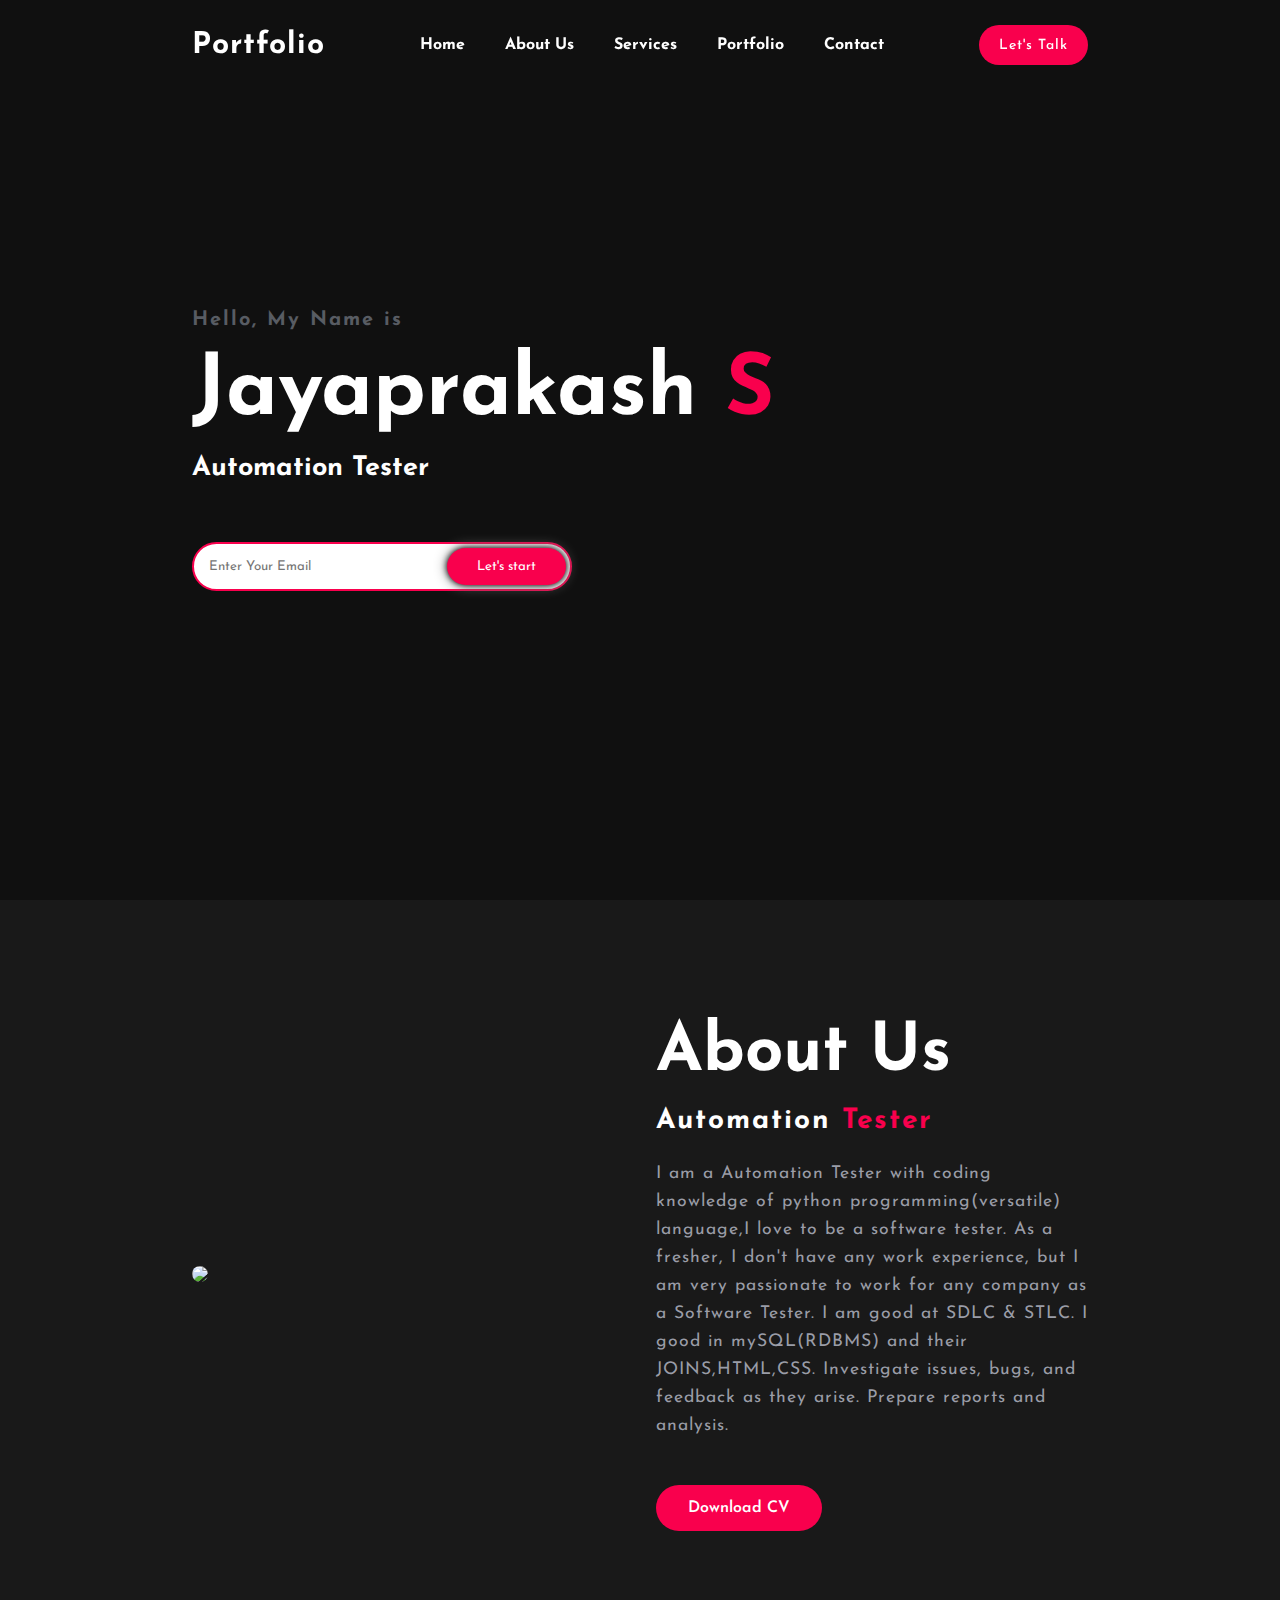
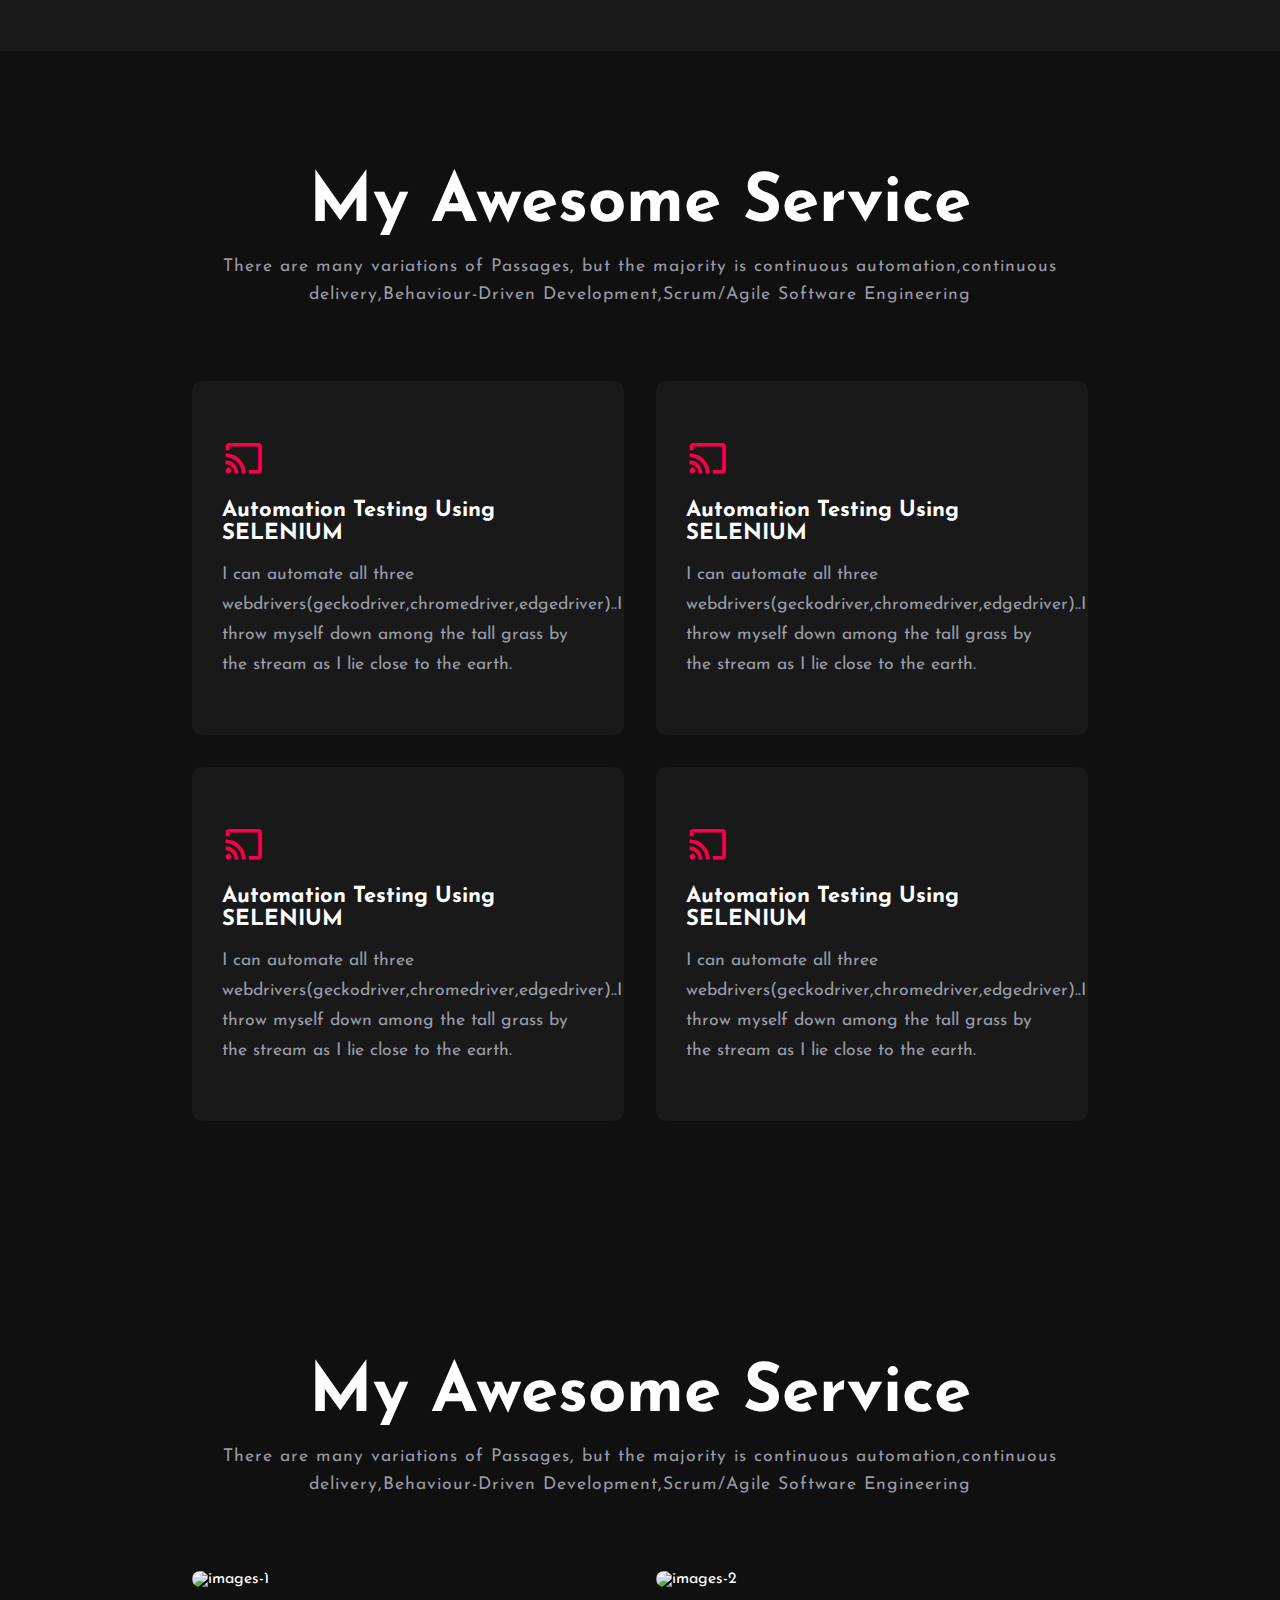
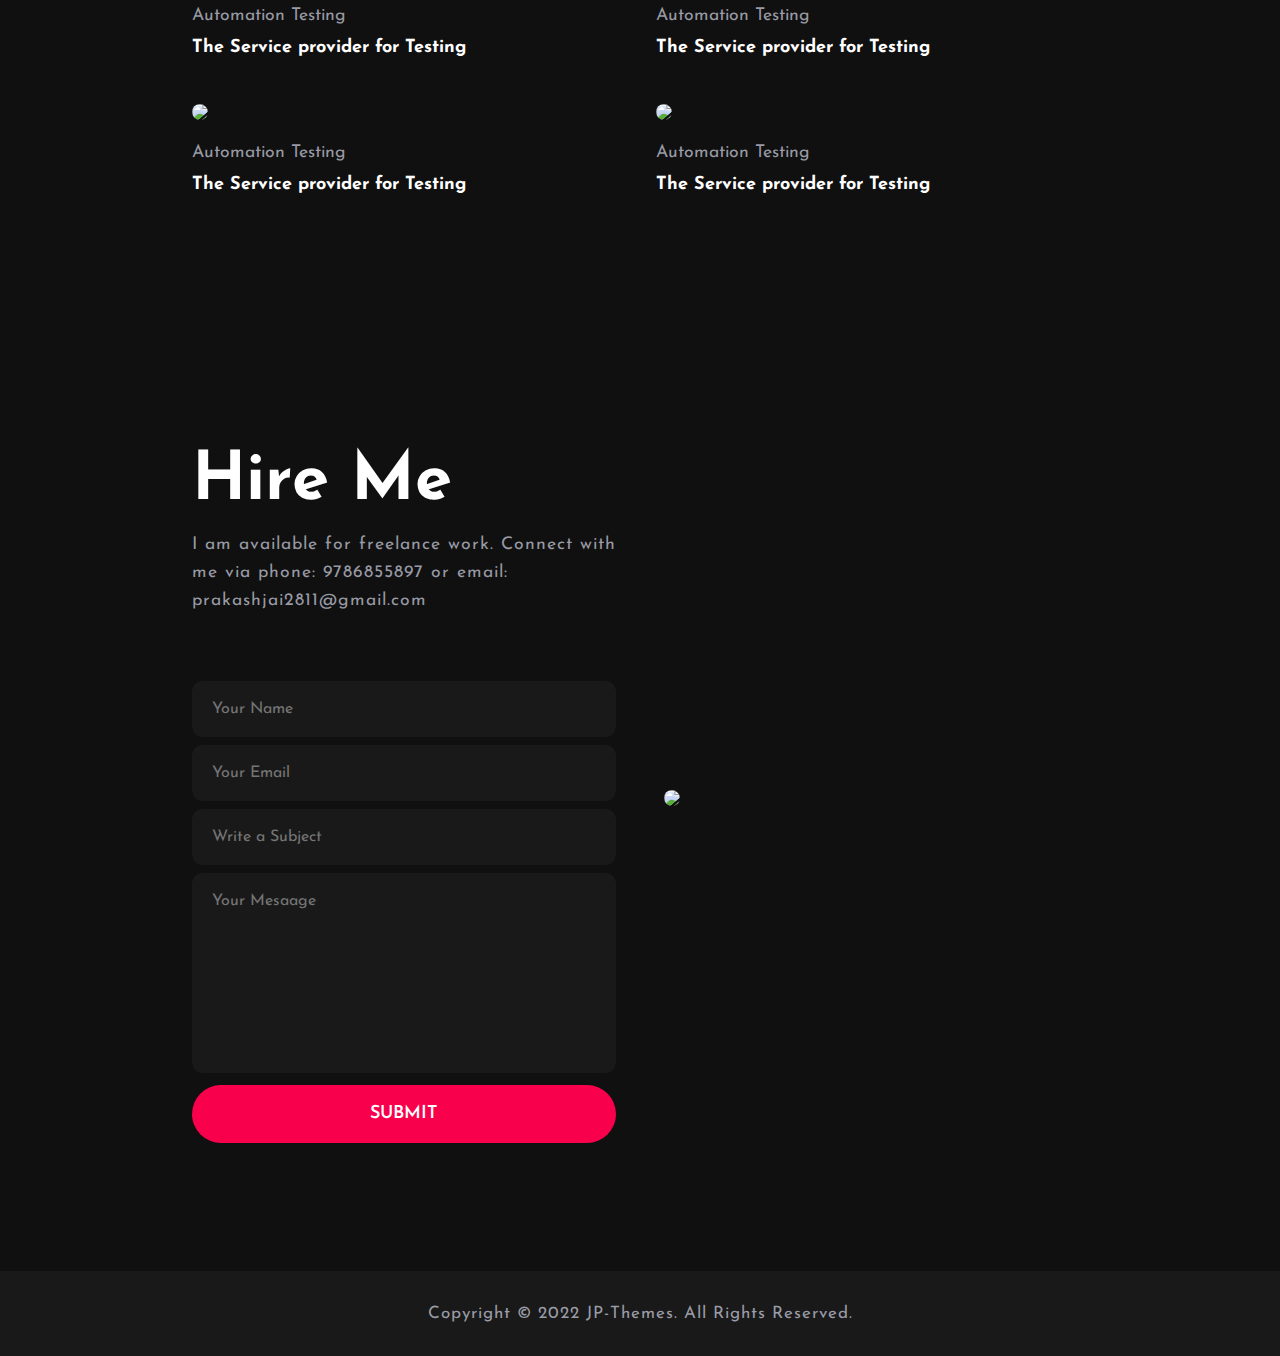
==== portfolio.html @ ab3875a4 "Add files via upload" ====
<!DOCTYPE html>
<html lang="en">

<head>
    <meta charset="UTF-8">
    <meta http-equiv="X-UA-Compatible" content="IE=edge">
    <meta name="viewport" content="width=device-width, initial-scale=1.0">
    <title>Complete Portfolio Website</title>
    <link rel="stylesheet" type="text/css" href="style.css">

    <link rel="stylesheet" href="https://unpkg.com/boxicons@latest/css/boxicons.min.css">

    <link rel="preconnect" href="https://fonts.googleapis.com">
    <link rel="preconnect" href="https://fonts.gstatic.com" crossorigin>
    <link href="https://fonts.googleapis.com/css2?family=Josefin+Sans:ital,wght@0,100;0,400;0,700;1,200;1,500;1,600&display=swap" rel="stylesheet">

</head>

<body>

    <!-------start header------>
    <header>
        <a href="#" class="logo">Portfolio</a>
        <div class="bx bx-menu" id="menu-icon"></div>

        <ul class="navbar">
            <li><a href="#home">Home</a></li>
            <li><a href="#about">About Us</a></li>
            <li><a href="#services">Services</a></li>
            <li><a href="#portfolio">Portfolio</a></li>
            <li><a href="#contact">Contact</a></li>
        </ul>
        <a href="#" class="h-btn">Let's Talk</a>
    </header>

    <!-------start home------>
    <section class="home" id="home">
        <div class="home-text">
            <h4>Hello, My Name is</h4>
            <h1>Jayaprakash
                <Span>S</Span>
            </h1>
            <h3>Automation Tester</h3>
            <div class="newslatter">
                <form>
                    <input type="email" name="email" id="mail" placeholder="Enter Your Email">
                    <input type="submit" name="submit" value="Let's start">



                </form>
            </div>

        </div>
    </section>

    <!-------start about------>
    <section class="about" id="about">
        <div class="about-img">
            <img src="https://i.ibb.co/VvN4ccR/about-img.jpg">
        </div>

        <div class="about-text">
            <h2>About Us</h2>
            <h5>Automation <span>Tester</span></h5>
            <p>I am a Automation Tester with coding knowledge of python programming(versatile) language,I love to be a software tester. As a fresher, I don't have any work experience, but I am very passionate to work for any company as a Software Tester.
                I am good at SDLC & STLC. I good in mySQL(RDBMS) and their JOINS,HTML,CSS. Investigate issues, bugs, and feedback as they arise. Prepare reports and analysis.</p>
            <a href="#" class="btn">Download CV</a>
        </div>
    </section>

    <!-------start services------>
    <section class="services" id="services">
        <div class="center">
            <h2>My Awesome Service</h2>
            <p>There are many variations of Passages, but the majority is continuous automation,continuous delivery,Behaviour-Driven Development,Scrum/Agile Software Engineering</p>
        </div>

        <div class="service-content">
            <div class="row">
                <i class='bx bx-cast'></i>
                <h3>Automation Testing Using SELENIUM</h3>
                <P>I can automate all three webdrivers(geckodriver,chromedriver,edgedriver)..I throw myself down among the tall grass by the stream as I lie close to the earth.</P>
            </div>

            <div class="row">
                <i class='bx bx-cast'></i>
                <h3>Automation Testing Using SELENIUM</h3>
                <P>I can automate all three webdrivers(geckodriver,chromedriver,edgedriver)..I throw myself down among the tall grass by the stream as I lie close to the earth.</P>
            </div>

            <div class="row">
                <i class='bx bx-cast'></i>
                <h3>Automation Testing Using SELENIUM</h3>
                <P>I can automate all three webdrivers(geckodriver,chromedriver,edgedriver)..I throw myself down among the tall grass by the stream as I lie close to the earth.</P>
            </div>

            <div class="row">
                <i class='bx bx-cast'></i>
                <h3>Automation Testing Using SELENIUM</h3>
                <P>I can automate all three webdrivers(geckodriver,chromedriver,edgedriver)..I throw myself down among the tall grass by the stream as I lie close to the earth.</P>
            </div>

        </div>
    </section>

    <!-------start portfolio------>
    <section class="portfolio" id="portfolio">
        <div class="center">
            <h2>My Awesome Service</h2>
            <p>There are many variations of Passages, but the majority is continuous automation,continuous delivery,Behaviour-Driven Development,Scrum/Agile Software Engineering</p>
        </div>

        <div class="portfolio-content">
            <div class="box">
                <img src="https://i.ibb.co/N1KZZSr/images-1.jpg" alt="images-1">
                <P>Automation Testing</P>
                <h5>The Service provider for Testing</h5>
            </div>

            <div class="box">
                <img src="https://i.ibb.co/8jQMg5H/images-2.jpg" alt="images-2">
                <P>Automation Testing</P>
                <h5>The Service provider for Testing</h5>
            </div>

            <div class="box">
                <img src="https://i.ibb.co/bB0m28y/images-3.jpg">
                <P>Automation Testing</P>
                <h5>The Service provider for Testing</h5>
            </div>

            <div class="box">
                <img src="https://i.ibb.co/PWcrB1F/images-4.jpg">
                <P>Automation Testing</P>
                <h5>The Service provider for Testing</h5>
            </div>
        </div>

    </section>

    <!-------start contact------>
    <section class="contact" id="contact">
        <div class="contact-form">
            <h2>Hire Me</h2>
            <p>I am available for freelance work. Connect with me via phone: 9786855897 or email: prakashjai2811@gmail.com</p>
            <form action="">
                <input type="" placeholder="Your Name" required>
                <input type="email" name="" id="" placeholder="Your Email" required>
                <input type="" placeholder="Write a Subject" required>
                <textarea name="" id="" cols="30" rows="10" placeholder="Your Mesaage" required></textarea>
                <input type="submit" name="" value="submit" class="send">
            </form>
        </div>

        <div class="contact-img">
            <img src="https://i.ibb.co/8Kpw637/IMG-20200814-140823.jpg">
        </div>
    </section>

    <!-------start footer------>
    <div class="footer">
        <p>Copyright © 2022 JP-Themes. All Rights Reserved.</p>
    </div>






    <!-----link to js----->
    <script type="text/javascript" src="script.js"></script>


</body>

</html>
---- style.css ----
* {
    padding: 0;
    margin: 0;
    box-sizing: border-box;
    font-family: 'Josefin Sans', sans-serif;
    list-style: none;
    text-decoration: none;
    scroll-behavior: smooth;
    scroll-padding-top: 3.5rem;
}

:root {
    --bg-color: #101010;
    --secound-bg-color: #191919;
    --text-color: #fff;
    --secound-color: #c6c9d8bf;
    --main-color: #f9004d;
    --big-font: 5.3rem;
    --h2-font: 4.2rem;
    --p-font: 1.1rem;
}

body {
    background: var(--bg-color);
    color: var(--text-color);
}

header {
    position: fixed;
    width: 100%;
    top: 0;
    right: 0;
    z-index: 1000;
    display: flex;
    align-items: center;
    justify-content: space-between;
    background: transparent;
    padding: 25px 15%;
    transition-duration: .3s;
}

.logo {
    color: var(--text-color);
    font-size: 30px;
    font-weight: bold;
    letter-spacing: 1px;
}

.navbar {
    display: flex;
}

.navbar li {
    position: relative;
}

.navbar a {
    color: var(--text-color);
    font-weight: bold;
    font-size: 1rem;
    padding: 10px 20px;
}

.navbar a::after {
    content: '';
    position: absolute;
    width: 0;
    height: 2px;
    background: var(--main-color);
    left: 0;
    bottom: -4px;
    transition: ease .40s;
}

.navbar a:hover::after {
    width: 100%;
}

#menu-icon {
    font-size: 32px;
    color: var(--text-color);
    z-index: 10001;
    cursor: pointer;
    display: none;
}

.h-btn {
    padding: 0 20px;
    height: 40px;
    display: inline-block;
    line-height: 42px;
    background: var(--main-color);
    color: var(--text-color);
    border: none;
    border-radius: 30px;
    font-size: 14px;
    font-weight: 500;
    letter-spacing: 1px;
    transition: all .30s;
}

.h-btn:hover {
    transform: translateY(-5px);
}

section {
    padding: 120px 15%;
}

.home {
    height: 100vh;
    width: 100%;
    background: url(https://i.ibb.co/n8sMzjT/background-jpg.jpg);
    background-size: cover;
    background-position: center;
    position: relative;
    display: grid;
    grid-template-columns: repeat(1, 1fr);
    align-items: center;
}

.home-text h1 {
    margin: 20px 0px 20px;
    font-size: var(--big-font);
}

span {
    color: var(--main-color);
}

.home-text h3 {
    font-size: 27px;
    margin-bottom: 60px;
}

.home-text h4 {
    color: #585c63;
    font-size: 20px;
    letter-spacing: 2px;
}

.newslatter form {
    width: 380px;
    max-width: 100%;
    position: relative;
}

.newslatter form input:first-child {
    display: inline-block;
    width: 100%;
    outline: none;
    padding: 16px 140px 16px 15px;
    border: 2px solid var(--main-color);
    border-radius: 30px;
}

.newslatter form input:last-child {
    position: absolute;
    display: inline-block;
    outline: none;
    border: none;
    background: var(--main-color);
    color: var(--text-color);
    padding: 12px 30px;
    border-radius: 30px;
    box-shadow: 0px 0px 6px #000, 0px 0px 14px #868686;
    cursor: pointer;
    top: 6px;
    right: 6px;
}

header.sticky {
    padding: 12px 15%;
    background: var(--main-color);
}

.sticky .navbar a::after {
    background: var(--text-color);
}

.sticky .h-btn {
    background: var(--text-color);
    color: #000;
}

.about {
    background: var(--secound-bg-color);
    display: grid;
    grid-template-columns: repeat(2, 2fr);
    align-items: center;
    grid-gap: 2rem;
}

.about-img img {
    max-width: 100%;
    width: 500px;
    height: auto;
    border-radius: 10px;
}

.about-text h2 {
    font-size: var(--h2-font);
    margin-bottom: 20px;
}

.about-text h5 {
    font-size: 28px;
    margin-bottom: 25px;
    letter-spacing: 2px;
}

.about-text p {
    color: var(--secound-color);
    letter-spacing: 1px;
    line-height: 28px;
    max-width: 590px;
    font-size: var(--p-font);
    margin-bottom: 45px;
}

.btn {
    display: inline-block;
    background: var(--main-color);
    color: var(--text-color);
    border: 2px solid transparent;
    font-weight: 600;
    padding: 13px 30px;
    border-radius: 30px;
    transition: ease .35s;
}

.btn:hover {
    transform: translateY(-8px);
    border: 2px solid var(--main-color);
    background: transparent;
}

.services {
    background: var(--bg-color);
}

.center {
    text-align: center;
}

.center h2 {
    font-size: var(--h2-font);
    margin-bottom: 15px;
}

.center p {
    color: var(--secound-color);
    letter-spacing: 1px;
    line-height: 28px;
    font-size: var(--p-font);
}

.service-content {
    display: grid;
    grid-template-columns: repeat(auto-fit, minmax(370px, auto));
    grid-gap: 2rem;
    align-items: center;
    margin-top: 4.5rem;
}

.row {
    background: var(--secound-bg-color);
    padding: 55px 30px;
    border-radius: 10px;
    cursor: pointer;
    transition: all .35s;
}

.row i {
    color: var(--main-color);
    margin-bottom: 20px;
    font-size: 2.7rem;
}

.row h3 {
    color: var(--text-color);
    font-size: 22px;
    font-weight: 700;
    margin-bottom: 15px;
}

.row p {
    color: var(--secound-color);
    line-height: 30px;
    font-size: var(--p-font);
}

.row:hover {
    transform: translateY(-8px);
}

.potfolio {
    background: var(--secound-bg-color);
}

.portfolio-content {
    display: grid;
    grid-template-columns: repeat(auto-fit, minmax(370px, auto));
    grid-gap: 2rem;
    align-items: center;
    margin-top: 4.5rem;
    cursor: pointer;
}

.box img {
    max-width: 100%;
    width: 500px;
    height: auto;
    border-radius: 10px;
    margin-bottom: 20px;
    transition: all .30s;
}

.box p {
    color: var(--secound-color);
    font-size: var(--p-font);
    margin-bottom: 15px;
}

.box h5 {
    color: var(--text-color);
    font-size: 18px;
    font-weight: 700;
    margin-bottom: 15px;
}

.box img:hover {
    transform: scale(1.1);
}

.contact {
    backgound: var(--bg-color);
    display: grid;
    grid-template-columns: repeat(2, 2fr);
    align-items: center;
    grid-gap: 3rem;
}

.contact-img img {
    max-width: 100%;
    width: 700px;
    height: auto;
    border-radius: 10px;
}

.contact-form h2 {
    font-size: var(--h2-font);
    margin-bottom: 15px;
}

.contact-form p {
    color: var(--secound-color);
    letter-spacing: 1px;
    line-height: 28px;
    font-size: var(--p-font);
    margin-bottom: 4.1rem;
}

.contact-form form {
    position: relative;
}

.contact-form form input,
form textarea {
    width: 100%;
    padding: 20px;
    border: none;
    outline: none;
    background: var(--secound-bg-color);
    color: var(--text-color);
    font-size: 1rem;
    margin-bottom: 0.5rem;
    border-radius: 10px;
}

.contact-form textarea {
    resize: none;
    height: 200px;
}

.contact-form form .send {
    display: inline-block;
    background: var(--main-color);
    color: var(--text-color);
    font-size: 18px;
    font-weight: 600;
    border-radius: 30px;
    transition: ease .35s;
    text-transform: uppercase;
}

.contact-form form .send:hover {
    transform: translateY(-8px);
    cursor: pointer;
}

.footer {
    text-align: center;
    background: var(--secound-bg-color);
    padding: 34px;
}

.footer p {
    font-size: 17px;
    color: var(--secound-color);
    letter-spacing: 1px;
}

@media (max-width: 1270px) {
    header {
        padding: 18px 4%;
        transition: .2s;
    }
    header.sticky {
        padding: 10px 4%;
        transition: .2s;
    }
    section {
        padding: 80px 4%;
        transition: .2s;
    }
     :root {
        --big-font: 4.8rem;
        --h2-font: 3.8rem;
        --p-font: 1rem;
        transition: .2s;
    }
}

@media (max-width: 990px) {
    .home {
        height: 85vh;
    }
    #menu-icon {
        display: initial;
    }
    .navbar {
        position: absolute;
        top: -700px;
        left: 0;
        right: 0;
        flex-direction: column;
        background: var(--bg-color);
        text-align: left;
        transition: all .30s;
    }
    .navbar a {
        display: block;
        padding: 1.1rem;
        margin: 1.3rem;
        border-left: 2px solid var(--text-color);
    }
    .navbar a:hover {
        background: var(--main-color);
    }
    .navbar a::after {
        display: none;
    }
    .navbar.active {
        top: 100%;
    }
    .about {
        grid-template-columns: 1fr;
    }
    .about-img {
        text-align: center;
        margin-bottom: 30px;
    }
    .about-img img {
        max-width: 100%;
        width: 700px;
        height: auto;
    }
    .contact {
        grid-template-columns: 1fr;
    }
    .contact-img {
        text-align: center;
        margin-bottom: 25px;
    }
    .contact-form {
        order: 2;
    }
    .box img {
        max-width: 100%;
        width: 760px;
        height: auto;
    }
}
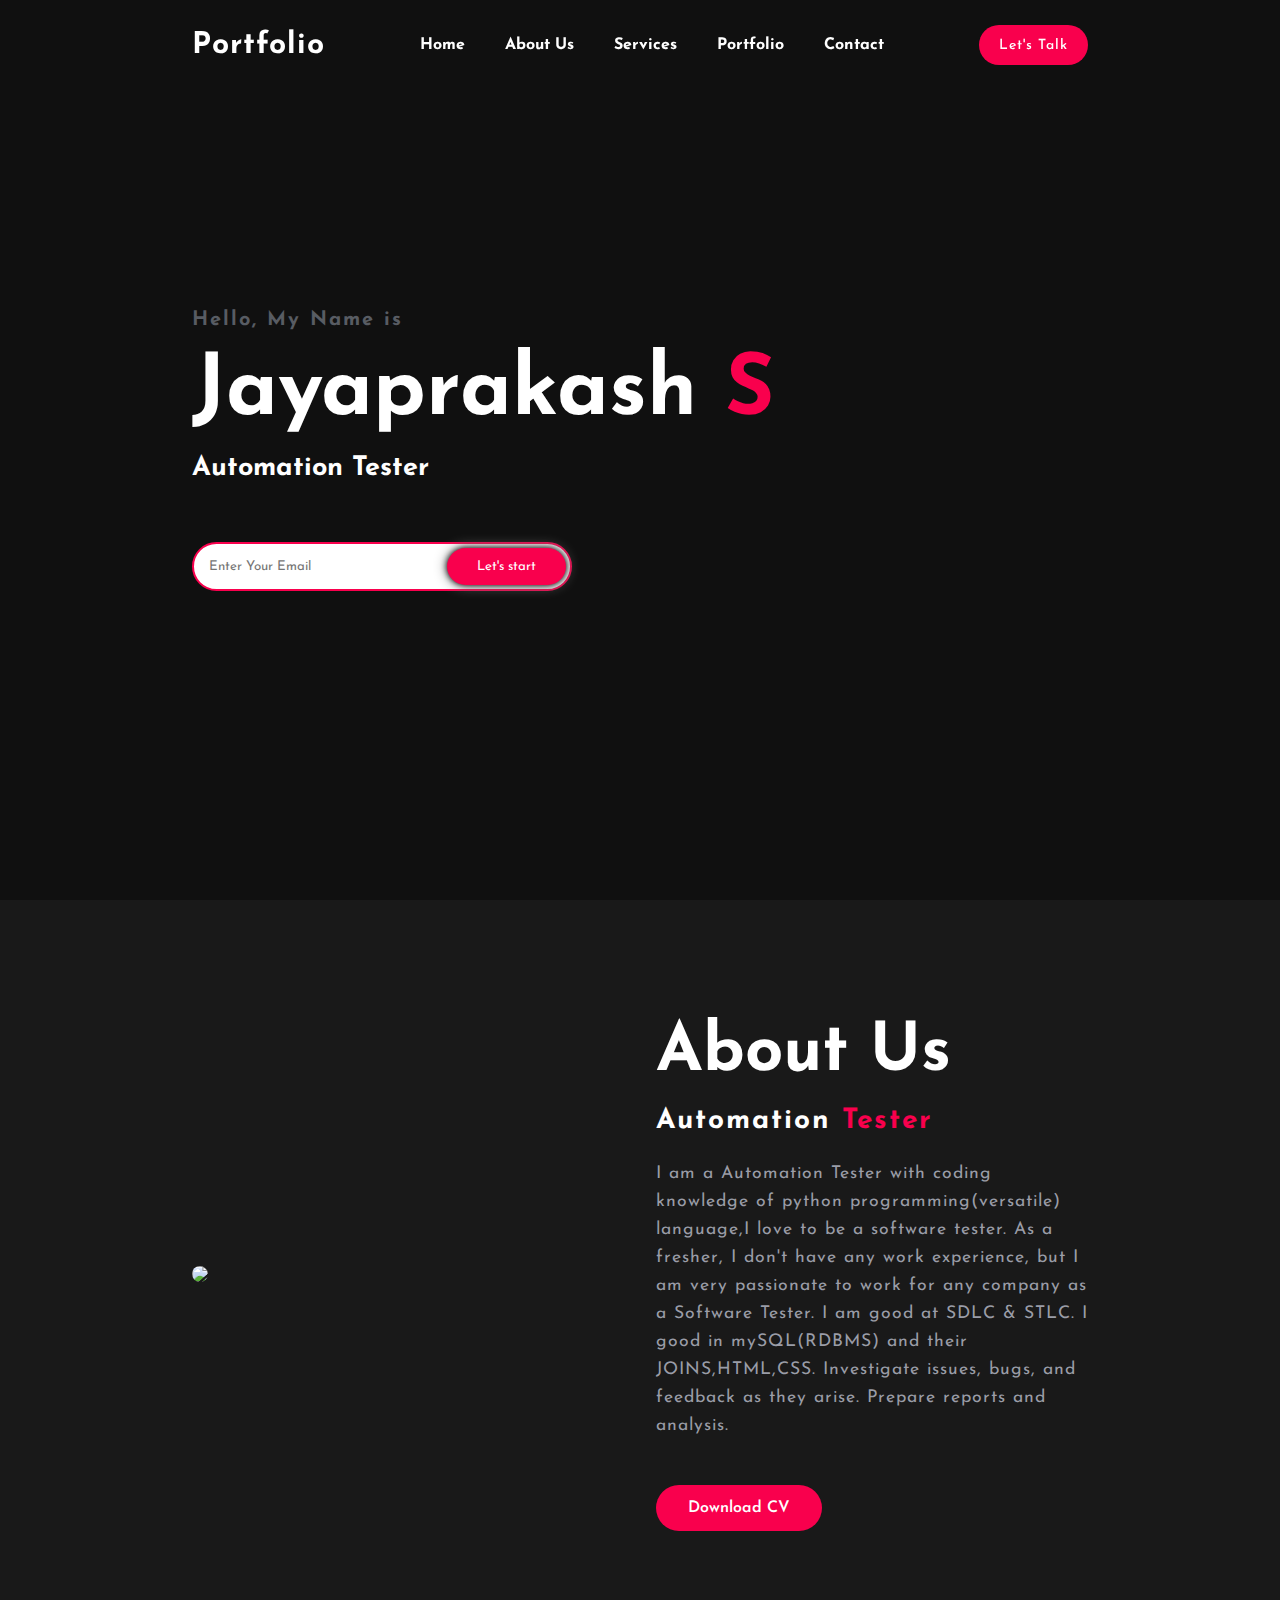
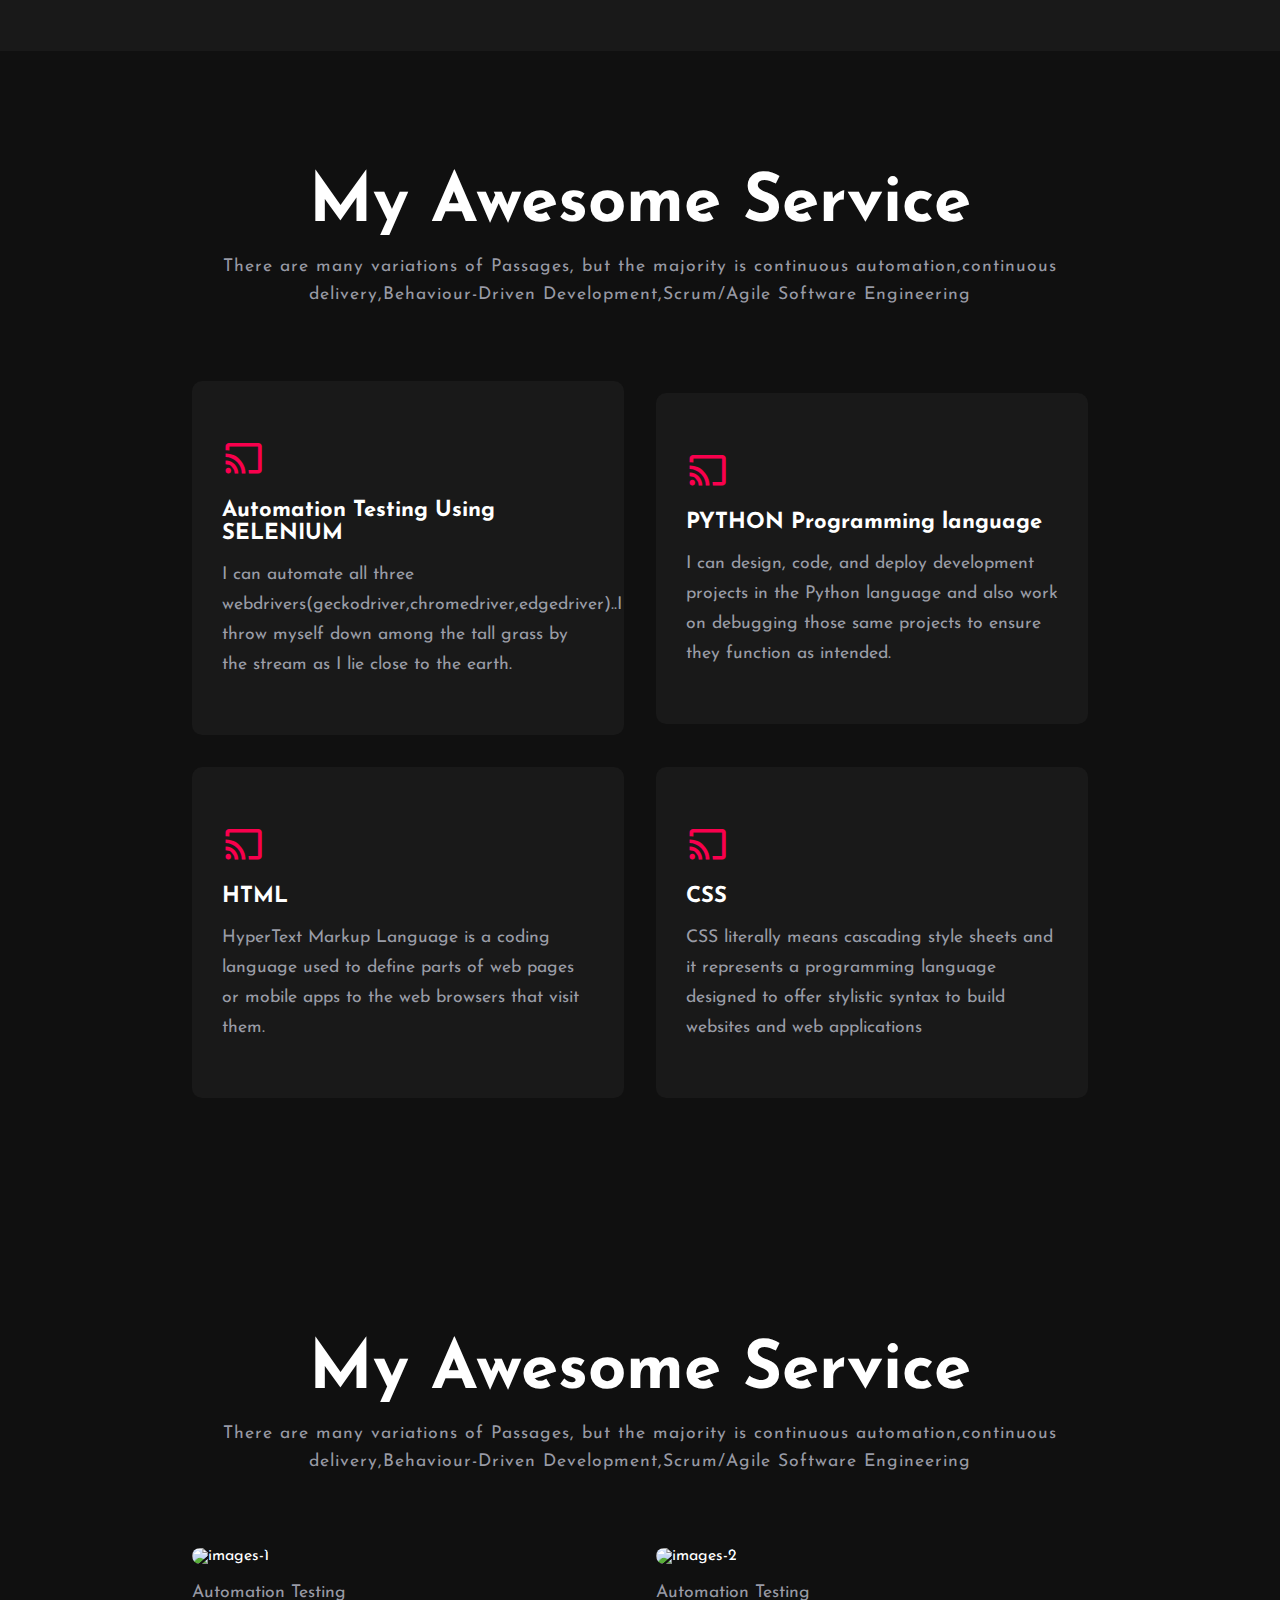
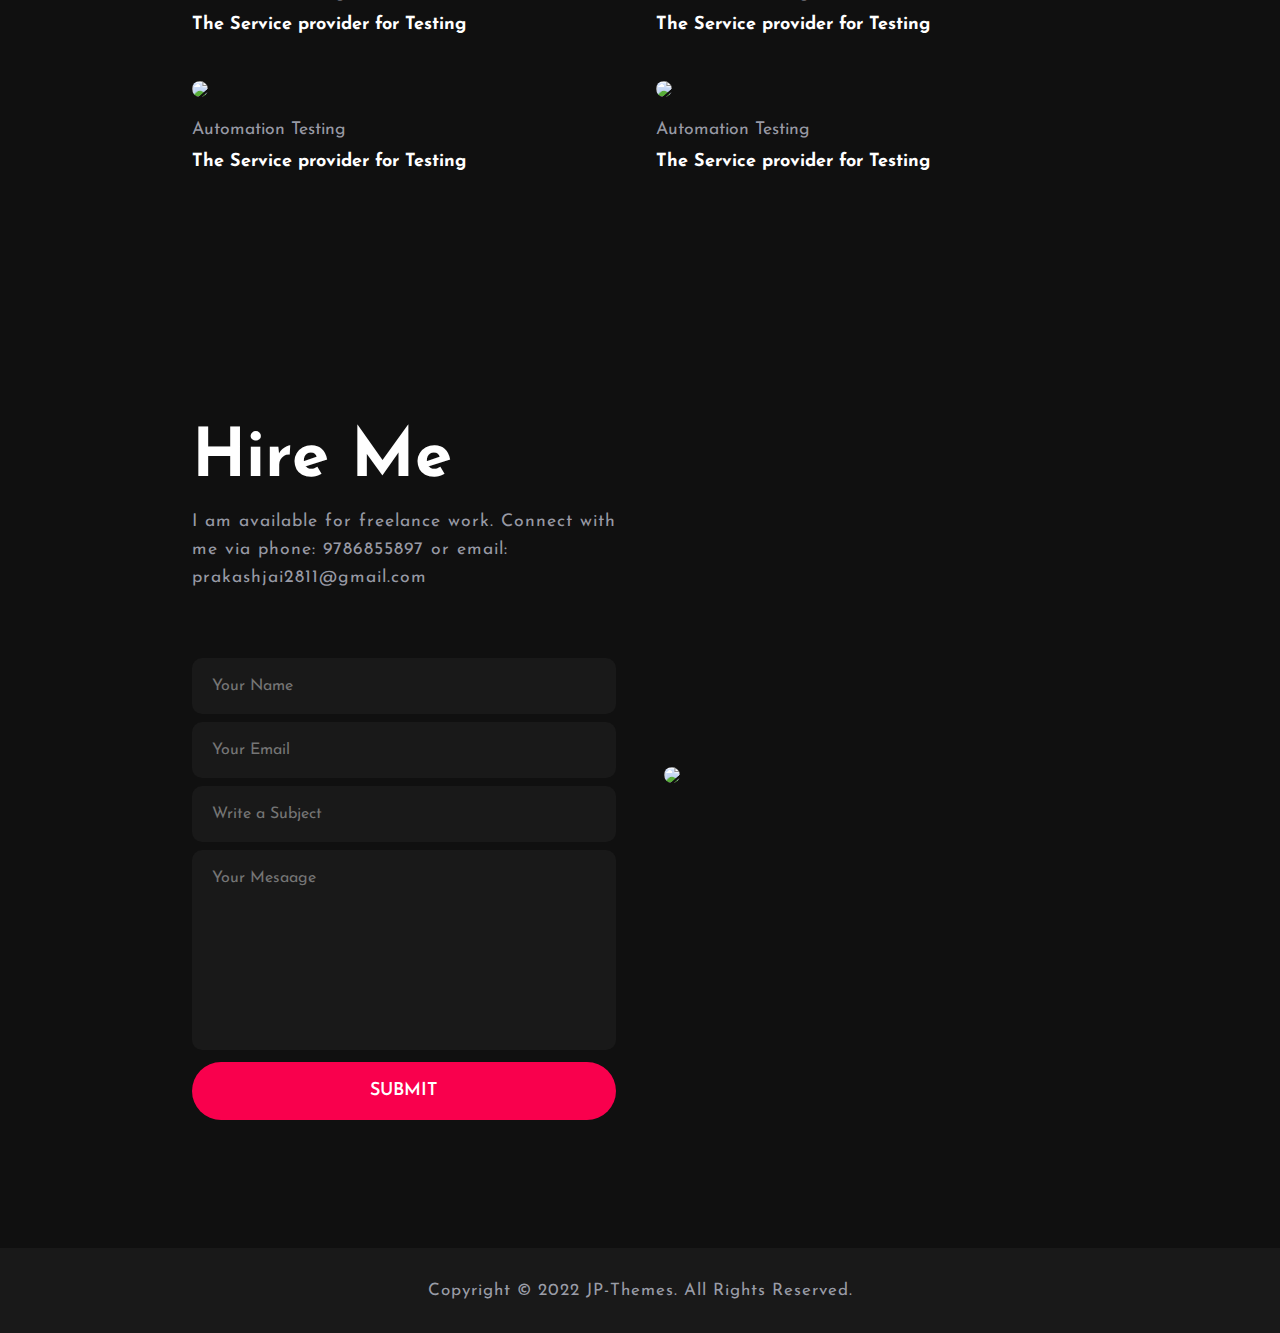
==== commit 983bd617: "Add files via upload" ====
--- a/portfolio.html
+++ b/portfolio.html
@@ -85,20 +85,20 @@
 
             <div class="row">
                 <i class='bx bx-cast'></i>
-                <h3>Automation Testing Using SELENIUM</h3>
-                <P>I can automate all three webdrivers(geckodriver,chromedriver,edgedriver)..I throw myself down among the tall grass by the stream as I lie close to the earth.</P>
+                <h3>PYTHON Programming language</h3>
+                <P>I can design, code, and deploy development projects in the Python language and also work on debugging those same projects to ensure they function as intended.</P>
             </div>
 
             <div class="row">
                 <i class='bx bx-cast'></i>
-                <h3>Automation Testing Using SELENIUM</h3>
-                <P>I can automate all three webdrivers(geckodriver,chromedriver,edgedriver)..I throw myself down among the tall grass by the stream as I lie close to the earth.</P>
+                <h3>HTML</h3>
+                <P>HyperText Markup Language is a coding language used to define parts of web pages or mobile apps to the web browsers that visit them.</P>
             </div>
 
             <div class="row">
                 <i class='bx bx-cast'></i>
-                <h3>Automation Testing Using SELENIUM</h3>
-                <P>I can automate all three webdrivers(geckodriver,chromedriver,edgedriver)..I throw myself down among the tall grass by the stream as I lie close to the earth.</P>
+                <h3>CSS</h3>
+                <P>CSS literally means cascading style sheets and it represents a programming language designed to offer stylistic syntax to build websites and web applications</P>
             </div>
 
         </div>
